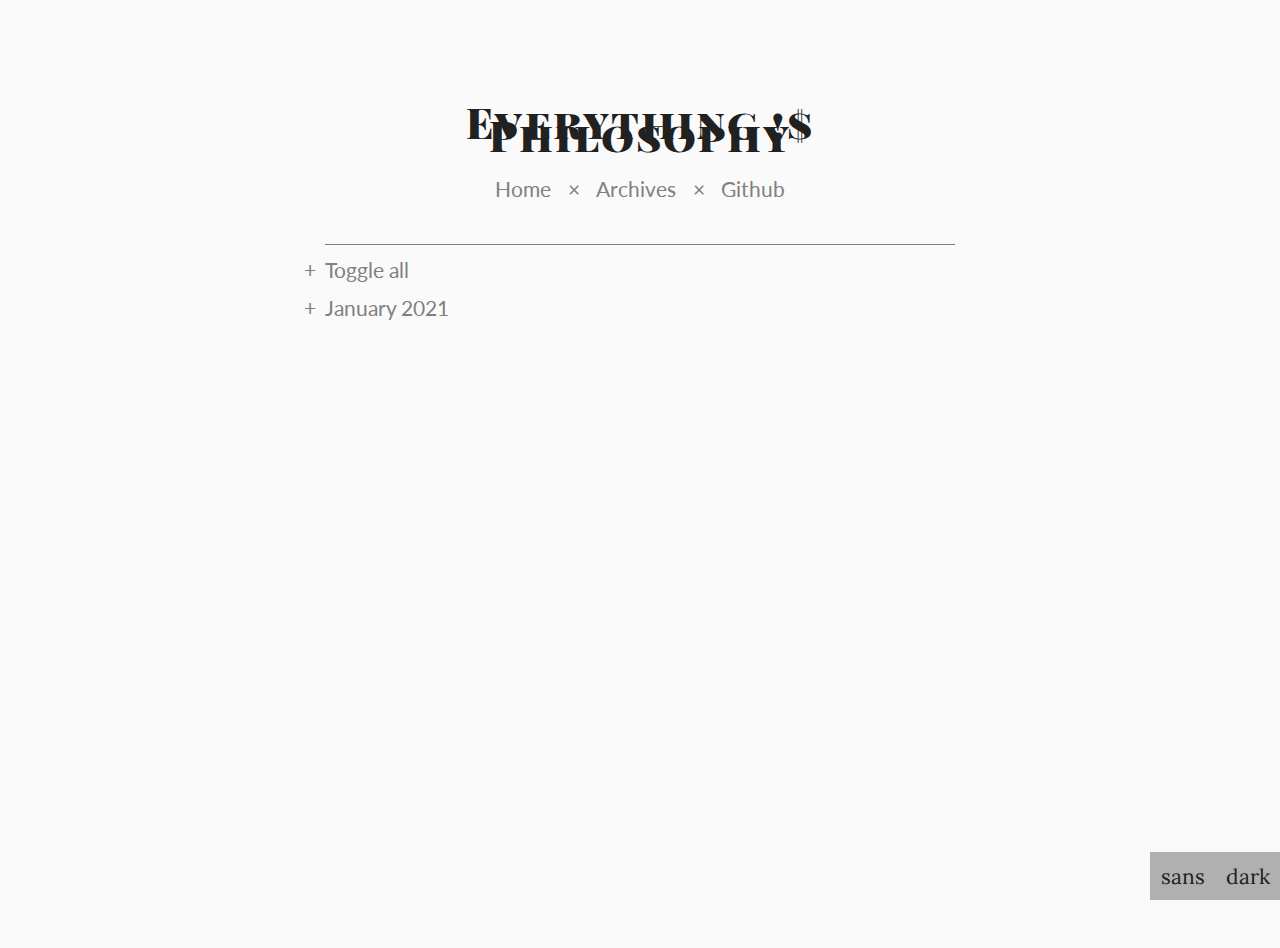
==== archives/index.html @ 1121c4d9 "Site updated: 2021-01-04 15:59:42" ====
<!DOCTYPE html>
<html>
<head>
  <meta charset="utf-8">
  
  <title>Archives | Everything !$ Philosophy</title>
  <meta name="viewport" content="width=device-width, initial-scale=1, maximum-scale=1">
  
  
    <link rel="icon" href="/favicon.png">
  
  
<link rel="stylesheet" href="/css/style.css">

  
    
<link rel="stylesheet" href="/css/highlight.css">

  
<meta name="generator" content="Hexo 5.3.0"><link rel="alternate" href="/atom.xml" title="Everything !$ Philosophy" type="application/atom+xml">
</head>
<body>
  <div id="wrapper">
    <header id="header">
  <h1 id="title">
    <a href="/">Everything !$ Philosophy</a>
  </h1>
  <nav>
    
    
      
      <a class="nav-link" href="/">Home</a>
    
      
        <span class="nav-spacer">×</span>
      
      <a class="nav-link" href="/archives">Archives</a>
    
      
        <span class="nav-spacer">×</span>
      
      <a class="nav-link" target="_blank" rel="noopener" href="https://github.com/everythingphilo">Github</a>
    
    
  </nav>
</header>

    <div id="content">
      
  <section class="archives-wrap" style="margin-bottom: 0.5em;">
    <input class="hidden-input" type="checkbox" onClick="tgl(this)" id="toggle-all">
    <label class="month" for="toggle-all">Toggle all</label>
  </section>
  
  
  
    
    
    
      
      
      
      <section class="archives-wrap">
        <input class="hidden-input" type="checkbox" name="expand" id="expand1">
        <label class="month" for="expand1">January 2021</label>
        <div class="archives hidden">
    
    <article class="archive-article archive-type-post">
  <div class="archive-article-inner">
    <header class="archive-article-header">
      <time class="archive-article-date" datetime="2021-01-04T03:47:39.000Z" itemprop="datePublished">4</time>

      
  
    <h2 class="archive-article-title" itemprop="name">
      <a href="/2021/01/04/find-philosophy-in-everything/">find-philosophy-in-everything</a>
      
        
          <span class="archive-article-word-count">2.1k words</span>
        
      
    </h2>
  


    </header>
  </div>
</article>

  
  
    </div></section>
  




    </div>
  </div>
  
  
<link rel="stylesheet" href="/css/comments.css">

  <script>
    var idcomments_acct = '16d9315736967c4e7df76b17cf61cf9d';
    var idcomments_post_id;
    var idcomments_post_url;
    </script>
    <span id="IDCommentsPostTitle" style="display:none"></span>
    <script type='text/javascript' src='https://www.intensedebate.com/js/genericCommentWrapperV2.js'></script>



<script type="text/javascript">
let tgl=(s)=>{x=document.getElementsByName("expand");for(let i=0;i<x.length;i++)x[i].checked=s.checked;}
</script>



<div id="settings-container">
  <div id="dark-mode">dark</div>
  <div id="sans-font">sans</div>
</div>
<script type="text/javascript">
let d=document,r=d.documentElement.style,f=r.setProperty.bind(r),l=localStorage,s=l.getItem('s')||(window.matchMedia && window.matchMedia('(prefers-color-scheme: dark)').matches),n=l.getItem('n'),m=d.getElementById("dark-mode"),b=()=>{f('--bg-color','#fafafa');f('--code-bg-color','#f4f4f4');f('--text-color','#212121');f('--secondary-color','#808080');f('--tertiary-color','#b0b0b0');f('--link-color','#b5c8cf');f('--link-hover-color','#618794');f('--link-bg-color','#dae4e7');f('--selection-color','#dae4e7');m.innerHTML="dark"},c=()=>{f('--bg-color','#212121');f('--code-bg-color','#292929');f('--text-color','#fff');f('--secondary-color','#c0c0c0');f('--tertiary-color','#6e6e6e');f('--link-color','#4d6b75');f('--link-hover-color','#96b1bb');f('--link-bg-color','#5d828e');f('--selection-color','#acc1c9');m.innerHTML="light"},o=d.getElementById("sans-font"),e=()=>{f('--body-stack','"Lora", "Georgia", "Times New Roman", serif');o.innerHTML="sans"},g=()=>{f('--body-stack','"Lato", "Lucida Grande", "Lucida Sans Unicode", "Lucida Sans", "Verdana", sans-serif');o.innerHTML="serif"};m.onclick=()=>{if(s==2){s=1;l.setItem('s',s);c()}else{s=2;l.setItem('s',s);b()}};o.onclick=()=>{if(n==2){n=1;l.setItem('n',n);g()}else{n=2;l.setItem('n',n);e()}};if(!s){s=2;l.setItem('s',2)};if(s==1){c()};if(!n){n=2;l.setItem('n',2)};if(n==1){g()};
</script>




</body>
</html>
---- css/style.css ----
@import url('//fonts.googleapis.com/css2?family=Lato:ital,wght@0,400;0,700;1,400&family=Lora:ital,wght@0,400;0,700;1,400&family=Playfair+Display+SC:wght@400;900&display=swap');
 
/* general */
:root {
  --bg-color: #fafafa;
  --code-bg-color: #f4f4f4;
  --text-color: #212121;
  --secondary-color: #808080;
  --tertiary-color: #b0b0b0;
  --link-color: #b5c8cf;
  --link-hover-color: #618794;
  --link-bg-color: #dae4e7;
  --selection-color: #dae4e7;
  --body-stack: "Lora", "Georgia", "Times New Roman", serif;
  --secondary-stack: "Lato", "Lucida Grande", "Lucida Sans Unicode", "Lucida Sans", "Verdana", sans-serif;
  --title-stack: "Playfair Display SC", "Georgia", serif;
}

html {
  height: 100%;
}
 
body {
  background: var(--bg-color);
  color: var(--text-color);
  font-family: var(--body-stack);
  font-size: 16px;
  font-size: clamp(16px, 2.4vw, 21px);
  margin: auto;
  min-height: 100%;
  position: relative;
  width: 100%;
}
 
/* wrapper */
#wrapper {
  background: none;
  border: none;
  box-sizing: border-box;
  display: block;
  margin: 3rem auto 10rem auto;
  max-width: 100%;
  padding: 1em;
  width: 32em;
}
 
@media all and (max-width:760px) {#wrapper {margin-top: 3rem;}}
@media all and (max-width:520px) {#wrapper {margin-top: 1rem;}}
 
/* header */
#header {
  border-bottom: solid 1px var(--secondary-color);
  line-height: 0.6em;
  padding: 0.25em 0;
}
 
#title {
  font-family: var(--title-stack);
  font-size: 2em;
  font-weight: 900;
  letter-spacing: 0.05em;
  margin: 1em 0;
  text-align: center;
}

#header nav {
  margin: 2em 0;
  text-align: center;
}

.nav-link, .nav-spacer, .article-more-link {
  font-family: var(--secondary-stack);
  color: var(--secondary-color);
}

.nav-spacer {
  margin: 0 0.5em;
}

/* posts */
.article {
  border-bottom: solid 1px var(--secondary-color);
  margin: 2em 0;
  padding-bottom: 1em;
}

.article-header {
  margin-bottom: 1.75em;
  text-align: center;
}
 
.article-title {
  font-family: var(--title-stack);
  font-size: 2em;
  font-weight: normal;
  letter-spacing: 0.05em;
  margin-bottom: .25em;
}

.article-entry {
  line-height: 1.5;
  margin-bottom: 1em;
  overflow: visible;
}

.article-category {
  line-height: 1.5;
}
 
.article-meta, .archive-article-date, .article-nav, .page-nav, .article-footer, .archive-article-word-count {
  color: var(--secondary-color);
  font-family: var(--secondary-stack);
  font-size: 0.9em;
  height: auto;
  line-height: inherit;
  margin: 0;
  padding: 0;
}

@media all and (max-width:760px) {
  .article-meta, .archive-article-date, .article-nav, .page-nav, .article-footer, .archive-article-word-count {
    font-size: 1em;
  }
}

/* archive */
.archives-wrap {
  margin: 0.25rem 0;
  position: relative;
  top: 0.5rem;
}

@media all and (max-width:620px) {
  .archives-wrap {
    margin-left: 1rem;
  }
}

.month {
  color: var(--secondary-color);
  cursor: pointer;
  font-family: var(--secondary-stack);
}

.hidden, .hidden-input {
  display: none;
  margin-bottom: 1em;
}

.hidden-input ~ .month::before {
  content: "+ ";
  position: absolute;
  left: -1em;
}

.hidden-input:checked ~ .month::before {
  content: "– ";
}

.hidden-input:checked ~ .hidden {
  display: block;
}

.archive-article {
  margin: 0.25em 0;
  position: relative;
}

.archive-article-header {
  align-items: center;
  display: inline-flex;
}

.archive-article-date {
  position: absolute;
  right: calc(100% - 1.5em);
}

.archive-article-title {
  margin-right: 0.5em;
}

.archive-article-title {
  font: inherit;
  left: 2em;
  letter-spacing: 0;
  margin: 0;
  max-width: calc(100vw - 6rem);
  position: relative;
  text-align: left;
  text-decoration: none;
  text-transform: none;
}

.article-nav {
  display: flex;
  margin: 2em 0;
}

#article-nav-older, #article-nav-newer {
  flex-basis: 50%;
}

#article-nav-newer {
  order: 1;
  text-align: right;
}

/* pagination */
.page-nav {
  margin: 1em 0;
  text-align: center;
}

.page-number, .space, .extend {
  font-size: 1.3em;
  margin: 0 0.4em;
}

.current {
  color: var(--text-color);
}
 
/* typography */
a {
  color: inherit;
  text-decoration: none;
}

p, ul, ol, h1, h2, h3, h4, h5, h6 {
  margin: 0 0 1rem 0;
}

ul, ol {
  padding-left: 1em;
}

h1, h2, h3, h4, h5, h6 {
  font-weight: normal;
  letter-spacing: 0.1em;
  text-align: center;
  text-decoration: none;
}

h1, h2 {
  font-size: 2em;
  letter-spacing: 0;
  margin-top: 2rem;
}

h2 {
  font-size: 1.5em;
}

h3, h4, h5, h6 {
  font-size: 1em;
  font-weight: bold;
  margin-top: 1.5rem;
  text-transform: uppercase;
}

h4, h5, h6 {
  font-size: 0.9em;
  margin-top: 1rem;
}

blockquote {
  display: block;
  margin: 0 0 1em;
  padding-left: .75rem;
  border-left: 1px solid var(--tertiary-color);
}

.article .article-entry blockquote footer, .caption {
  color: var(--secondary-color);
  display: block;
  text-align: center;
}

.article .article-entry blockquote footer cite:before {
  content: " — ";
}

.pullquote {
  border: 0;
  color: var(--secondary-color);
  font-size: 1.2em;
  font-family: var(--secondary-stack);
  margin: 0;
  width: 40%;
}

.pullquote p {
  margin: 0;
}

.pullquote.left {
  float: left;
  padding: 1em 1em 1em 0;
  text-align: left;
}

.pullquote.right {
  float: right;
  padding: 0 1em 1em 1em;
  text-align: right;
}

.caption {
  color: #aeb4b9;
  display: block;
  font-size: 0.8em;
  text-align: center;
}

.katex {
  font-size: 1.1em;
}

.article-entry a {
  -webkit-transition-duration: .3s;
  -webkit-transition-property: border-bottom;
  border-bottom: 3px solid var(--link-color);
  transition-duration: .3s;
  transition-property: border-bottom;
}
 
.article-entry a:hover {
  -webkit-transition-duration: .3s;
  -webkit-transition-property: border-bottom;
  border-bottom: 3px solid var(--link-hover-color);
  transition-duration: .3s;
  transition-property: border-bottom;
}

#title a, .article-title a, a.nav-link, .archive-article-title a, .article-nav a, a.page-number, a.extend, .month, .article-footer a, .article-category a, .article-tag a, .article-more-link a {
  -webkit-transition-duration: .3s;
  -webkit-transition-property: background;
  transition-duration: .3s;
  transition-property: background;
}
 
#title a:hover, .article-title a:hover, a.nav-link:hover, .archive-article-title a:hover, .article-nav a:hover, a.page-number:hover, a.extend:hover, .month:hover, .article-footer a:hover, .article-category a:hover, .article-tag a:hover, .article-more-link a:hover {
  -webkit-transition-duration: .3s;
  -webkit-transition-property: background;
  background: var(--link-bg-color) !important;
  transition-duration: .3s;
  transition-property: background;
}

.article-category, .article-tag {
  color: var(--secondary-color);
  font-family: var( --secondary-stack);
  margin-top: 2em;
}

.article-more-link {
  font-size: 0.9em;
  letter-spacing: 0.1em;
  margin-bottom: 1.1em;
  text-align: center;
  text-transform: uppercase;
}
 
/* miscellaneous */
img {
  box-sizing: border-box;
  display: block;
  margin: 0 auto;
  max-width: 100%;
}

a img {
  -webkit-transition-duration: .3s;
  -webkit-transition-property: border;
  border: 3px solid var(--bg-color);
  transition-duration: .3s;
  transition-property: border;
}

a img:hover {
  -webkit-transition-duration: .3s;
  -webkit-transition-property: border;
  border: 3px solid var(--secondary-color);
  transition-duration: .3s;
  transition-property: border;
}

.article-gallery img, table {
  margin: 1em auto;
}

td, th, table caption, table td, table th {
  border-bottom: 1px solid var(--tertiary-color);
  padding: 0.25em;
}

.video-container {
  position: relative;
  padding-top: 56.25%;
  margin-bottom: 1em;
  height: 0;
  overflow: hidden;
}

.video-container iframe {
  position: absolute;
  top: 0;
  left: 0;
  width: 100%;
  height: 100%;
  margin-top: 0;
}
 
::selection {
  background-color: var(--selection-color);
}

#settings-container {
  background: var(--tertiary-color);
  bottom: 0;
  position: fixed;
  right: 0;
}

#sans-font, #dark-mode {
  cursor: pointer;
  float: right;
  padding: 0.5em;
}
---- css/highlight.css ----
@import url('//fonts.googleapis.com/css2?family=Roboto+Mono&display=swap');

/* highlight */
:root {
  --highlight-comment-color: #8e908c;
  --highlight-red-color: #e71818;
  --highlight-orange-color: #e67c19;
  --highlight-yellow-color: #d1a505;
  --highlight-green-color: #8fb300;
  --highlight-aqua-color: #40b7bf;
  --highlight-blue-color: #528fe0;
  --highlight-purple-color: #ab5fdd;
  --highlight-stack: "Roboto Mono", "Inconsolata", "Consolas", monospace;
}

code {
  font-family: var(--highlight-stack);
}

.highlight td, .highlight th, .highlight table caption, .highlight table td, .highlight table th {
  border: none;
  padding: 0;
}

pre {
  background-color: var(--code-bg-color);
  box-sizing: border-box;
  font-size: 0.8em;
  font-family: var(--highlight-stack);
  margin: 0;
  overflow-x: auto;
  padding: 0.5em;
}

pre::-webkit-scrollbar-track {
  background-color: var(--code-bg-color);
}

pre::-webkit-scrollbar {
  height: 0.5em;
  background-color: var(--code-bg-color);
}

pre::-webkit-scrollbar-thumb {
  background-color: var(--tertiary-color);
}

.highlight {
  margin: 1em 0;
  width: 100%;
}

.highlight .gutter pre {
  background-color: var(--bg-color);
  color: var(--secondary-color);
  padding: 0 0.5em 0 0;
  text-align: right;
}

.highlight table, .highlight .gutter pre {
  overflow-x: hidden;
  width: 2em;
}

.highlight .code pre {
  max-width: 30rem;
  width: calc(100vw - 4rem);
}

pre .comment, pre .title {
  color: var(--highlight-comment-color);
}

pre .variable, pre .attribute, pre .tag, pre .regexp, pre .ruby .constant, pre .xml .tag .title, pre .xml .pi, pre .xml .doctype, pre .html .doctype, pre .css .id, pre .css .class, pre .css .pseudo {
  color: var(--highlight-red-color);
}

pre .number, pre .preprocessor, pre .built_in, pre .literal, pre .params, pre .constant {
  color: var(--highlight-orange-color);
}

pre .class, pre .ruby .class .title, pre .css .rules .attribute {
  color: var(--highlight-green-color);
}

pre .string, pre .value, pre .inheritance, pre .header, pre .ruby .symbol, pre .xml .cdata {
  color: var(--highlight-green-color);
}

pre .css .hexcolor {
  color: var(--highlight-aqua-color);
}

pre .function, pre .python .decorator, pre .python .title, pre .ruby .function .title, pre .ruby .title .keyword, pre .perl .sub, pre .javascript .title, pre .coffeescript .title {
  color: var(--highlight-blue-color);
}

pre .keyword, pre .javascript .function {
  color: var(--highlight-purple-color);
}

.highlight .gutter {
  position: relative;
  top: -0.2em;
}

@media all and (min-width:620px) {
  .highlight .gutter, .highlight .code {
    left: -2em;
    position: relative;
  }

  .highlight .code pre {
    max-width: 37.5em;
  }

  .article-entry {
    overflow: visible;
  }
}
---- css/comments.css ----
/* comments */
#idc-container-parent {
  margin-top: 2em;
}

#idc-container .idc-head, #idc-container .idc-foot, #idc-container .idc-collapselink, #idc-container .idc-thread_active, #idc-container h3, #idc-container .idc-postnav, #idc-container .idc-thread .idc-thread .idc-thread .idc-btn_s, #idc-container #IDCommentsNoCommentsDiv {
  display: none;
}

#idc-container .idc-c .idc-c-h {
  background: none !important;
}

#idc-container div {
  font-size: inherit;
  line-height: 1.5;
}

#idc-container .idc-c .idc-i, #idc-container .idc-c-t, #idc-container .idc-c .idc-c-h-inner, #idc-container .idc-c {
  margin: 0;
  padding: 0;
}

#idc-container a {
  -webkit-transition-duration: .3s;
  -webkit-transition-property: border-bottom;
  border-bottom: 3px solid var(--link-color) !important;
  transition-duration: .3s;
  transition-property: border-bottom;
}

#idc-container a:hover {
  -webkit-transition-duration: .3s;
  -webkit-transition-property: border-bottom;
  border-bottom: 3px solid var(--link-hover-color) !important;
  transition-duration: .3s;
  transition-property: border-bottom;
}

#idc-container .idc-thread {
  margin-bottom: 1rem;
}

/* single comment */
#idc-container-parent #idc-container .idc-c {
  align-items: flex-start;
  background: none;
  border-top: 1px solid var(--tertiary-color);
  display: flex;
  flex-direction: column;
  padding-top: 1em;
}

/* byline */
p.idc-i::before {
  content: "by ";
}

#idc-container .idc-i {
  font-size: 1em;
}

#idc-container .idc-c .idc-i span, #idc-container .idc-c .idc-i > a {
  border-bottom: none;
  color: inherit;
  float: none;
  font: 1em var(--secondary-stack);
  letter-spacing: 0.1em !important;
  margin-right: -0.2em;
  text-transform: uppercase;
}

#idc-container .idc-c .idc-time a, #idc-container .idc-c .idc-time {
  color: inherit;
  font-size: inherit;
  font-style: inherit;
}

#idc-container .idc-c .idc-c-h {
  background: none;
  font-size: 0.9em;
  order: 1;
}

#idc-container .idc-c .idc-time a:hover {
  text-decoration: none;
}

/* reply button */
#idc-container .idc-c-b {
  align-self: flex-end;
}

#idc-container .idc-c .idc-time a, #idc-container .idc-c .idc-time, #idc-container .idc-c-b a, #idc-container .idc-c-b a, #idc-container .idc-c .idc-i > a {
  border-bottom: none !important;
}

#idc-container .idc-c-b a {
  -webkit-transition-duration: .3s;
  -webkit-transition-property: background;
  transition-duration: .3s;
  transition-property: background;
}
 
#idc-container .idc-c-b a:hover {
  -webkit-transition-duration: .3s;
  -webkit-transition-property: background;
  background: var(--link-bg-color) !important;
  transition-duration: .3s;
  transition-property: background;
}

.idc-r {
  color: var(--secondary-color);
  font: 0.9em var(--secondary-stack);
}

#idc-container .idc-btn_s {
  position: relative;
  top: 1.6em;
}

#idc-container strong, #idc-container .idc-c-t b {
  font-weight: normal !important;
}

/* replies */
#idc-container-parent #idc-container .idc-thread .idc-thread, #idc-container-parent #idc-container .idc-thread .idc-thread .idc-thread {
  border-left: 1px solid var(--tertiary-color);
  border-top: none !important;
  margin-left: 1em;
  padding: 0 !important;
}

#idc-container-parent #idc-container .idc-thread .idc-thread .idc-c {
  border-top: 0;
  padding: 0.75rem 0 0 1rem;
}

#idc-container .idc-right {
  position: relative;
  top: 1em;
}

#idc-container .idc-btn_l, #idc-container .idc-btn_l-secondary {
  position: relative;
  top: -1.75em;
}

/* new comment */
#idc-container div.idc-text_noresize, #idc-container textarea.idc-text_noresize, #idc-container .idc-text {
  background: none;
  border-radius: 0;
  box-sizing: border-box;
  color: inherit !important;
  font: inherit;
  height: auto !important;
  margin: 1em 0;
  padding: 0.5em;
  width: 100% !important;
}

#idc-container .idc-reply .idc-c-t, #idc-container .idc-c-m {
  width: 100%;
}

#idc-container .idc-c-m .idc-column-wide, #idc-container .idc-c-m .idc-column {
  width: 50%;
}

#idc-container .idc-c-m .idc-text {
  bottom: 1.8em;
  left: 25%;
  margin: 0;
  position: relative;
  width: 75% !important;
}

#IDCColumnEmailLabel label, #IDCColumnEmailReplyLabel label {
  padding-left: 0.5em !important;
}
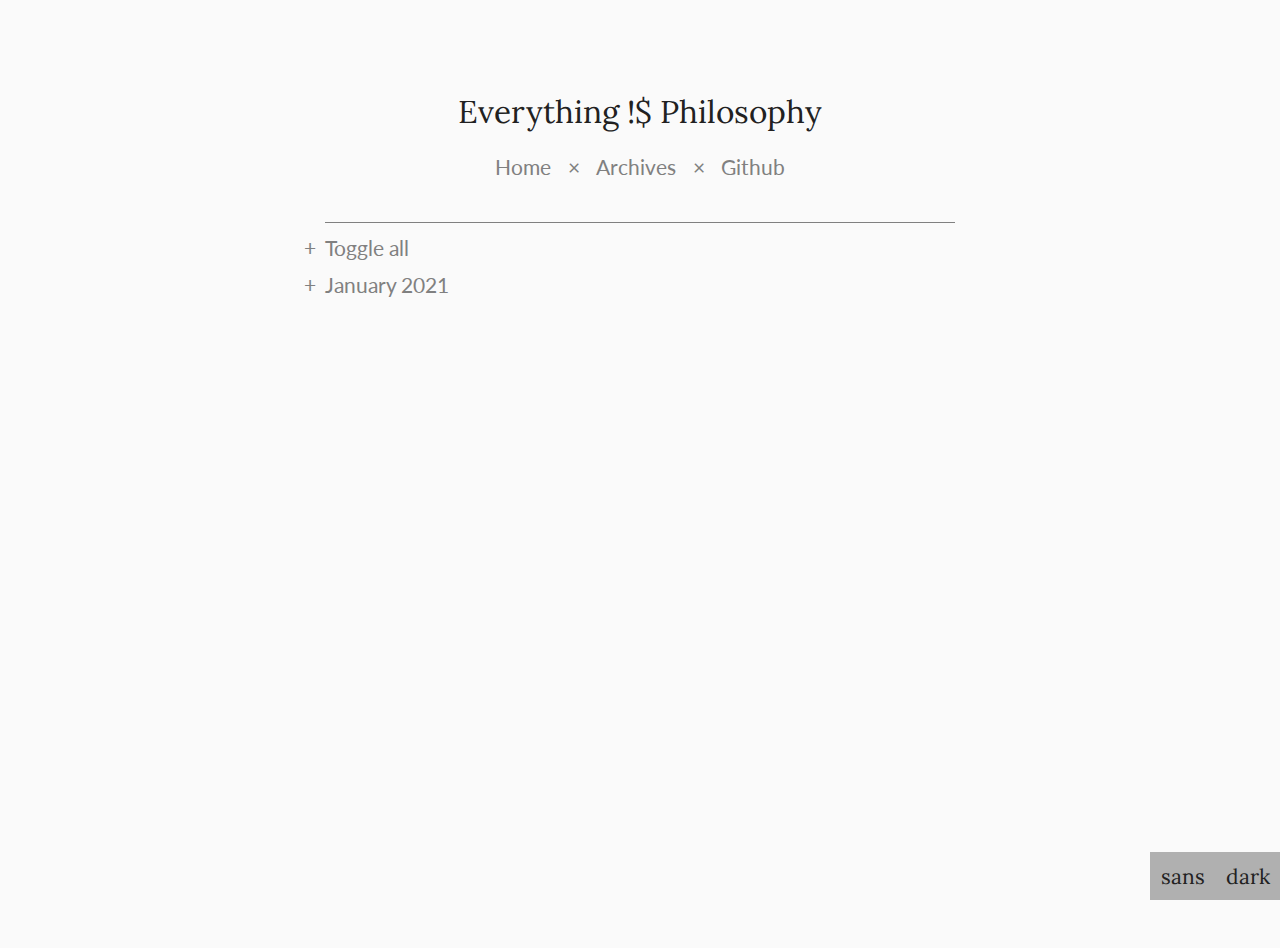
==== commit 3e482902: "Site updated: 2021-01-05 09:54:15" ====
--- a/archives/index.html
+++ b/archives/index.html
@@ -7,7 +7,7 @@
   <meta name="viewport" content="width=device-width, initial-scale=1, maximum-scale=1">
   
   
-    <link rel="icon" href="/favicon.png">
+    <link rel="icon" href="/images/favicon.png">
   
   
 <link rel="stylesheet" href="/css/style.css">
@@ -22,9 +22,14 @@
 <body>
   <div id="wrapper">
     <header id="header">
-  <h1 id="title">
-    <a href="/">Everything !$ Philosophy</a>
-  </h1>
+  <div id="header-title">
+    <h1 class="logo-wrap">
+      <a href="/" class="logo"></a>
+    </h1>
+    <h2 class="title">
+      <a href="/">Everything !$ Philosophy</a>
+    </h2>
+  </div>
   <nav>
     
     
@@ -68,6 +73,58 @@
     <article class="archive-article archive-type-post">
   <div class="archive-article-inner">
     <header class="archive-article-header">
+      <time class="archive-article-date" datetime="2021-01-04T08:21:41.000Z" itemprop="datePublished">4</time>
+
+      
+  
+    <h2 class="archive-article-title" itemprop="name">
+      <a href="/2021/01/04/%E4%BA%BA%E5%B7%A5%E6%99%BA%E8%83%BD%EF%BC%9A%E6%95%B0%E5%AD%A6%E5%AE%B6%E5%9B%9E%E7%AD%94%E5%93%B2%E5%AD%A6%E9%97%AE%E9%A2%98/">人工智能：数学家回答哲学问题</a>
+      
+        
+          <span class="archive-article-word-count">825 words</span>
+        
+      
+    </h2>
+  
+
+
+    </header>
+  </div>
+</article>
+
+  
+    
+    
+    
+    <article class="archive-article archive-type-post">
+  <div class="archive-article-inner">
+    <header class="archive-article-header">
+      <time class="archive-article-date" datetime="2021-01-04T08:18:42.000Z" itemprop="datePublished">4</time>
+
+      
+  
+    <h2 class="archive-article-title" itemprop="name">
+      <a href="/2021/01/04/%E4%BA%BA%E5%B7%A5%E6%99%BA%E8%83%BD/">人工智能</a>
+      
+        
+          <span class="archive-article-word-count">713 words</span>
+        
+      
+    </h2>
+  
+
+
+    </header>
+  </div>
+</article>
+
+  
+    
+    
+    
+    <article class="archive-article archive-type-post">
+  <div class="archive-article-inner">
+    <header class="archive-article-header">
       <time class="archive-article-date" datetime="2021-01-04T03:47:39.000Z" itemprop="datePublished">4</time>
 
       
@@ -76,7 +133,7 @@
       <a href="/2021/01/04/find-philosophy-in-everything/">find-philosophy-in-everything</a>
       
         
-          <span class="archive-article-word-count">2.1k words</span>
+          <span class="archive-article-word-count">449 words</span>
         
       
     </h2>
@@ -98,18 +155,6 @@
     </div>
   </div>
   
-  
-<link rel="stylesheet" href="/css/comments.css">
-
-  <script>
-    var idcomments_acct = '16d9315736967c4e7df76b17cf61cf9d';
-    var idcomments_post_id;
-    var idcomments_post_url;
-    </script>
-    <span id="IDCommentsPostTitle" style="display:none"></span>
-    <script type='text/javascript' src='https://www.intensedebate.com/js/genericCommentWrapperV2.js'></script>
-
-
 
 <script type="text/javascript">
 let tgl=(s)=>{x=document.getElementsByName("expand");for(let i=0;i<x.length;i++)x[i].checked=s.checked;}
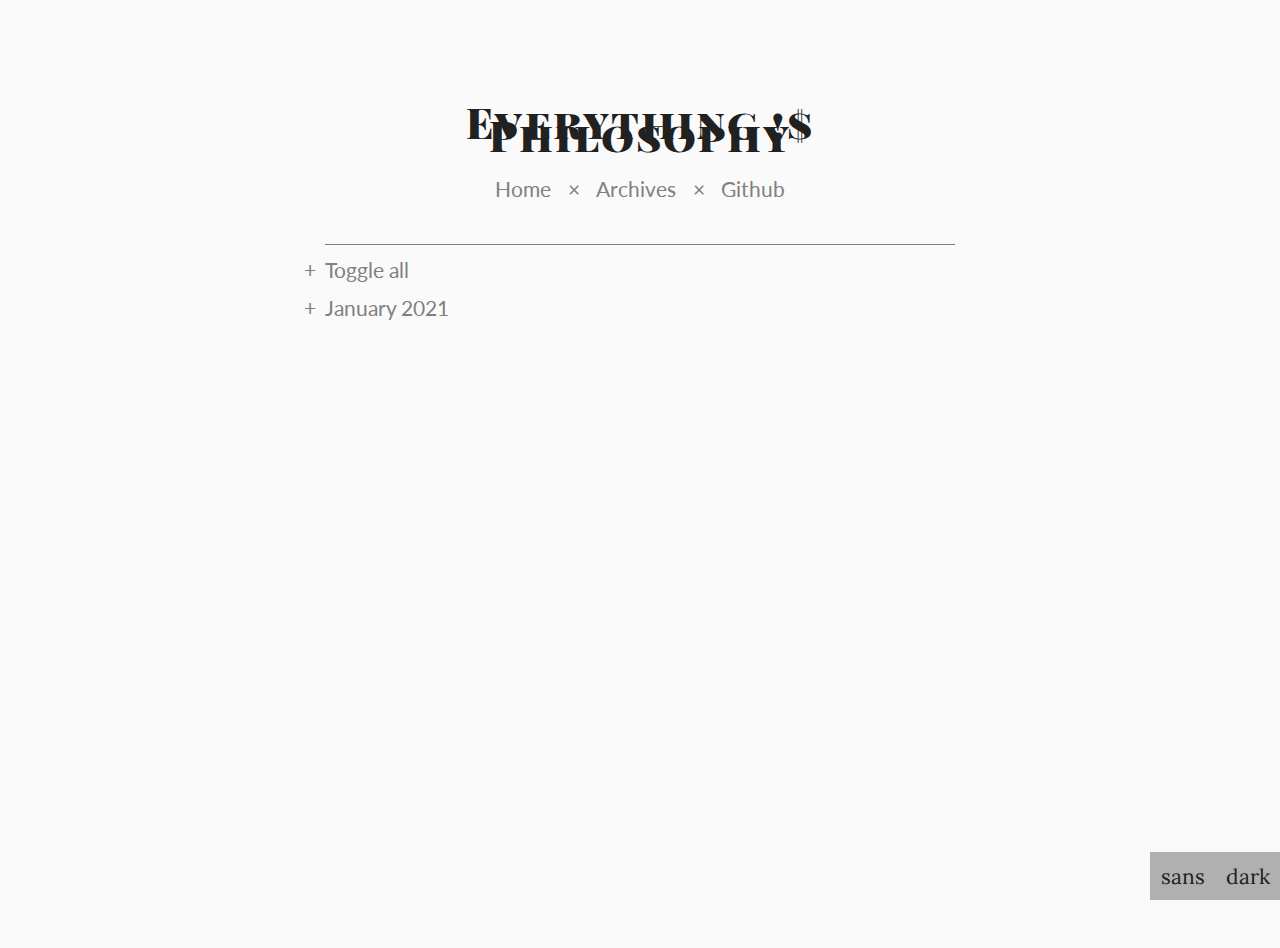
==== commit 4698b555: "Site updated: 2021-01-05 10:16:17" ====
--- a/archives/index.html
+++ b/archives/index.html
@@ -24,9 +24,9 @@
     <header id="header">
   <div id="header-title">
     <h1 class="logo-wrap">
-      <a href="/" class="logo"></a>
+      <a href="/%5Bobject%20Object%5D" class="logo"></a>
     </h1>
-    <h2 class="title">
+    <h2 id="title">
       <a href="/">Everything !$ Philosophy</a>
     </h2>
   </div>
